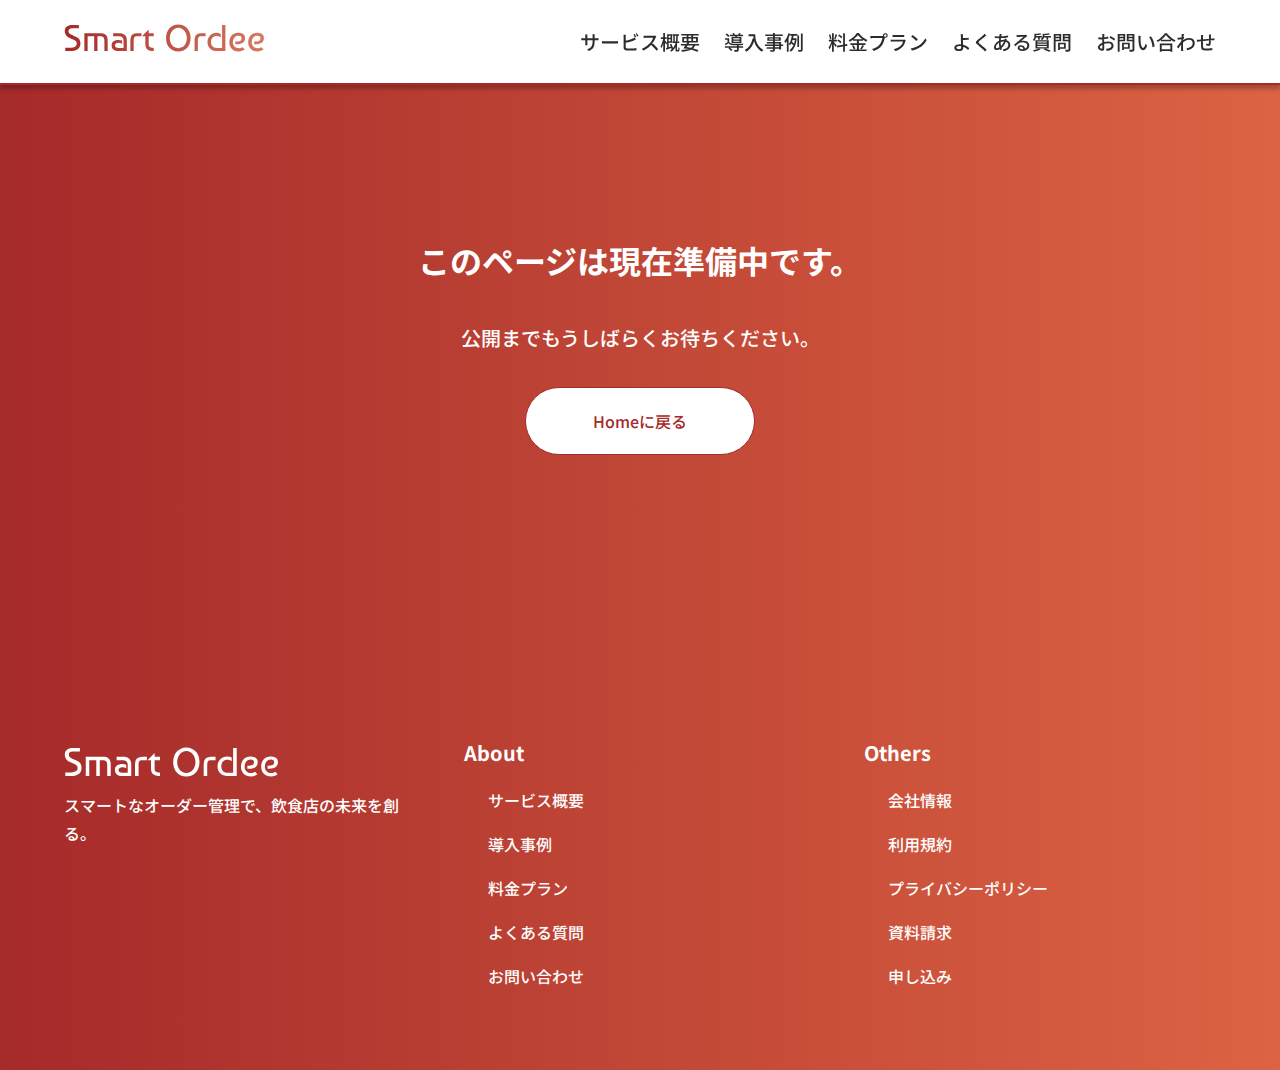
==== html/commingsoon.html @ 27875007 "all done" ====
<!DOCTYPE html>
<html lang="ja">

<head>
    <meta charset="utf-8">
    <meta name="viewport" content="width=device-width, initial-scale=1.0, minimum-scale=1.0">
    <title>準備中:Smart Ordee</title>
    <meta name="description" content="">
    <meta name="keywords" content="">
    <!--style css-->
    <link rel="stylesheet" href="../sass/style.css" media="all">
    <!--font-awesome-->
    <link href="https://use.fontawesome.com/releases/v5.0.6/css/all.css" rel="stylesheet">
    <!--jquery-->
    <script src="https://cdn.jsdelivr.net/npm/jquery@3/dist/jquery.min.js"></script>
    <!-- wow -->
    <link href="https://cdnjs.cloudflare.com/ajax/libs/animate.css/3.5.2/animate.min.css" rel="stylesheet"
        type="text/css" media="all">
    <!-- google font -->
    <link href="https://fonts.googleapis.com/css2?family=Rajdhani:wght@300;400;500;600;700&display=swap" rel="stylesheet">
    <link href="https://fonts.googleapis.com/css2?family=Noto+Sans+JP:wght@300;400;500;700;900&display=swap" rel="stylesheet">


</head>

<body>
    <!-- header -->
    <header class="header">
        <div class="inner--large header__inner">
            <h1 class="header__logo"><a href="../index.html"><img src="../images/logo-grad.svg" alt="Smart Ordee"></a></h1>
            <nav class="header__nav">
                <button class="menu-toggle" aria-label="Toggle navigation">
                    <span class="menu-icon"></span>
                    <span class="menu-icon"></span>
                    <span class="menu-icon"></span>
                    <span class="menu-label">Menu</span>
                </button>
                <ul class="header__nav-links">
                    <li><a href="./service.html">サービス概要</a></li>
                    <li><a href="../index.html#example">導入事例</a></li>
                    <li><a href="./plan.html">料金プラン</a></li>
                    <li><a href="../index.html#question">よくある質問</a></li>
                    <li><a href="./commingsoon.html">お問い合わせ</a></li>
                </ul>
            </nav>
        </div>
    </header>
    <!-- header end -->
    <!-- commingsoon -->
     <section class="commingsoon fadein">
      <div class="inner--large">
        <h2 class="comm__ttl">このページは現在準備中です。</h2>
        <p class="comm__caption">公開までもうしばらくお待ちください。</p>
        <a href="../index.html" class="secondary-btn">Homeに戻る</a>
      </div>
     </section>
    <!-- commingsoon end -->
    <!-- footer -->
      <footer class="footer fadein">
      <div class="inner--large">
          <div class="footer__cont">
              <div class="footer__menu">
                  <h1 class="footer__logo"><a href="../index.html"><img src="../images/logo-white.svg" alt="Smart Ordee"></a></h1>
                  <p class="footer__caption">スマートなオーダー管理で、飲食店の未来を創る。</p>
              </div>
              <div class="footer__menu">
                  <h2 class="footer__menu-ttl">About</h2>
                  <nav class="footer__nav-list">
                      <ul>
                          <li><a href="./service.html">サービス概要</a></li>
                          <li><a href="../index.html#example">導入事例</a></li>
                          <li><a href="./plan.html">料金プラン</a></li>
                          <li><a href="../index.html#question">よくある質問</a></li>
                          <li><a href="./commingsoon.html">お問い合わせ</a></li>
                      </ul>
                  </nav>
              </div>
              <div class="footer__menu">
                  <h2 class="footer__menu-ttl">Others</h2>
                  <nav class="footer__nav-list">
                      <ul>
                          <li><a href="./company.html">会社情報</a></li>
                          <li><a href="./commingsoon.html">利用規約</a></li>
                          <li><a href="./commingsoon.html">プライバシーポリシー</a></li>
                          <li><a href="./commingsoon.html">資料請求</a></li>
                          <li><a href="./commingsoon.html">申し込み</a></li>
                      </ul>
                  </nav>
              </div>
          </div>
      </div>
      </footer>
    <!-- footer end -->

    <!-- script js-->
    <script src="./js/lower.js"></script>
    <!-- wow -->
    <script src="https://cdnjs.cloudflare.com/ajax/libs/wow/1.1.2/wow.min.js"></script>

</body>

</html>
---- sass/style.css ----
@charset "UTF-8";
/*
    リセットCSS等の基本設定
*/
*,
*::before,
*::after {
  box-sizing: border-box;
}

html,
body {
  margin: 0;
  padding: 0;
  scroll-behavior: smooth;
}

body {
  font-family: "Noto Sans JP", "游ゴシック体", "Yu Gothic", YuGothic, "ヒラギノ角ゴ Pro", "Hiragino Kaku Gothic Pro", "メイリオ", Meiryo, "MS Pゴシック", "MS PGothic", sans-serif;
  font-size: 16px;
  font-weight: 500;
  color: #2c2c2c;
  line-height: 1.75;
  -webkit-font-smoothing: antialiased;
  -moz-osx-font-smoothing: grayscale;
  background: #fff;
  overflow-x: hidden;
}

h1, h2, h3, h4, h5, h6,
a, p, span,
blockquote, code,
ol, ul, li, dl, dt, dd,
div, section, article, main, aside,
nav, header, footer,
img, figure, figcaption,
address, time, audio, video,
iframe, fieldset,
form, label, table, caption,
tbody, tfoot, thead,
tr, th, td {
  margin: 0;
  padding: 0;
  border: 0;
}

article, aside, footer, header, nav, section, main {
  display: block;
}

a:link, a:visited, a:hover, a:active {
  text-decoration: none;
}

li {
  list-style-type: none;
}

a {
  cursor: pointer;
}

table {
  border-collapse: collapse;
  border-spacing: 0;
  width: 100%;
  table-layout: fixed;
  border: 1px solid #363636;
}

th, td {
  padding: 4px 6px;
  text-align: left;
  vertical-align: top;
  border: 1px solid #363636;
}

input, textarea {
  padding: 8px;
  border: 1px solid #363636;
  border-radius: 0;
  background-image: none;
  font-family: inherit;
  font-size: inherit;
  -webkit-appearance: none;
}
input:focus, textarea:focus {
  outline: none;
  border: 1px solid #363636;
  box-shadow: none;
}

textarea {
  resize: none;
}

input[type=submit] {
  cursor: pointer;
  border: none;
}
input[type=submit]:hover, input[type=submit]:focus {
  outline: none;
  border: none;
}
input[type=submit] ::-moz-focus-inner {
  padding: 0;
  border: none;
}
input[type=radio] {
  display: none;
}
input[type=radio] + span {
  display: inline-block;
  position: relative;
  padding: 0 0 0 1.2em;
  margin: 0 0.2em 0;
  cursor: pointer;
}
input[type=radio] + span::before {
  position: absolute;
  content: "";
  top: 50%;
  left: 0;
  transform: translateY(-50%);
  background: #fff;
  border: 1px solid #363636;
  border-radius: 50%;
  width: 1em;
  height: 1em;
  display: block;
}
input[type=radio] + span::after {
  opacity: 0;
  transition: opacity 0.3s ease 0s;
}
input[type=radio] + span:focus, input[type=radio] + span:checked {
  outline: none;
  border: 1px solid #fff;
  box-shadow: none;
  background: #363636;
}
input[type=radio]:checked + span::after {
  position: absolute;
  content: "";
  top: 50%;
  left: 0.2em;
  transform: translateY(-50%);
  background: #363636;
  border-radius: 50%;
  width: 0.6em;
  height: 0.6em;
  display: block;
  opacity: 1;
}
input[type=checkbox] {
  display: none;
}
input[type=checkbox] + span {
  display: inline-block;
  position: relative;
  padding: 0 0 0 1.2em;
  margin: 0 0.2em 0;
  cursor: pointer;
  transition: all 0.3s ease 0s;
}
input[type=checkbox] + span::before {
  position: absolute;
  content: "";
  top: 50%;
  left: 0;
  transform: translateY(-50%);
  background: #fff;
  border: 1px solid #363636;
  border-radius: 2px;
  width: 1em;
  height: 1em;
  display: block;
}
input[type=checkbox] + span::after {
  opacity: 0;
  transition: opacity 0.3s ease 0s;
}
input[type=checkbox]:checked + span::after {
  position: absolute;
  content: "";
  top: 50%;
  left: 0;
  transform: translateY(-50%) rotate(-45deg);
  width: 1em;
  height: 0.6em;
  margin-top: -0.2em;
  display: block;
  border-left: 3px solid #363636;
  border-bottom: 3px solid #363636;
  opacity: 1;
}

select {
  width: 100%;
  padding: 8px 24px 8px 8px;
  border-radius: 0;
  background-image: none;
  border: 1px solid #363636;
  font-family: inherit;
  font-size: 1em;
  cursor: pointer;
  -moz-appearance: none;
  -webkit-appearance: none;
}
select::-ms-expand {
  display: none;
}
select:focus {
  outline: none;
  border: 1px solid #363636;
  box-shadow: none;
}

.hidden {
  display: none;
}

.wrapper {
  overflow: hidden;
}

.inner--large {
  max-width: 1240px;
  width: 100%;
  margin: 0 auto;
}

.section-ttl--01 {
  font-size: 72px;
  color: #2c2c2c;
  margin-bottom: 32px;
  font-family: "Rajdhani", sans-serif;
  line-height: 1;
}
@media (max-width: 768px) {
  .section-ttl--01 {
    font-size: 48px;
    margin-bottom: 24px;
  }
}
.section-ttl--01 span {
  display: block;
  font-size: 20px;
}

.section-ttl--02 {
  font-size: 32px;
  padding-left: 16px;
  margin-bottom: 48px;
  border-left: 8px solid transparent;
  -o-border-image: linear-gradient(180deg, #A52A2A 0%, #DC6343 100%);
     border-image: linear-gradient(180deg, #A52A2A 0%, #DC6343 100%);
  border-image-slice: 1;
}
@media (max-width: 768px) {
  .section-ttl--02 {
    font-size: 24px;
    margin-bottom: 24px;
  }
}

.section-caption {
  width: 100%;
}

.primary-btn {
  max-width: 230px;
  width: 100%;
  text-align: center;
  font-size: 16px;
  padding: 20px 8px;
  background: linear-gradient(90deg, #A52A2A 0%, #DC6343 100%);
  color: #fff;
  border-radius: 100px;
  font-weight: 500;
  display: block;
  transition: all 0.3s ease-in-out;
}
.primary-btn:hover {
  box-shadow: 0 4px 10px rgba(0, 0, 0, 0.3);
  transform: translateY(-2px);
  background: linear-gradient(90deg, #8b2c2c 0%, #b85c4d 100%);
}
@media (max-width: 768px) {
  .primary-btn {
    max-width: 100%;
    padding: 16px 8px;
  }
}

.secondary-btn {
  display: block;
  max-width: 230px;
  width: 100%;
  text-align: center;
  font-size: 16px;
  padding: 19px 8px;
  background: #fff;
  color: #a52a2a;
  border: 1px solid #a52a2a;
  border-radius: 100px;
  font-weight: 500;
  transition: all 0.3s ease-in-out;
}
.secondary-btn:hover {
  box-shadow: 0 4px 10px rgba(0, 0, 0, 0.3);
  transform: translateY(-2px);
  background: #f0f0f0;
}
@media (max-width: 768px) {
  .secondary-btn {
    max-width: 100%;
    padding: 15px 8px;
  }
}

.card-cont {
  display: flex;
  gap: 48px;
}
@media (max-width: 992px) {
  .card-cont {
    gap: 24px;
    flex-wrap: wrap;
  }
}

.card {
  padding: 24px;
  border-radius: 10px;
  box-shadow: 0px 4px 4px 0px rgba(0, 0, 0, 0.25);
  width: 33.3%;
  background-color: #fff;
}
@media (max-width: 992px) {
  .card {
    width: 48%;
  }
}
@media (max-width: 768px) {
  .card {
    width: 100%;
  }
}

.cta-section {
  padding: 48px 5% 64px;
  background: linear-gradient(291deg, #FFE4DD 0%, #FFF 100%);
}

.cta__ttl {
  font-size: 32px;
  text-align: center;
  margin-bottom: 32px;
}
@media (max-width: 768px) {
  .cta__ttl {
    font-size: 24px;
    margin-bottom: 24px;
  }
}

.cta__caption {
  text-align: center;
  max-width: 800px;
  width: 100%;
  margin: 0 auto 32px;
}
@media (max-width: 768px) {
  .cta__caption {
    margin-bottom: 24px;
  }
}

.cta__btn-cont {
  display: flex;
  justify-content: center;
  gap: 48px;
}
@media (max-width: 768px) {
  .cta__btn-cont {
    gap: 24px;
    flex-wrap: wrap;
  }
}

.mainvisual {
  background: linear-gradient(291deg, #FFE4DD 0%, #FFF 100%);
  color: #2c2c2c;
  padding: 0 5%;
}

.mv__inner {
  padding: 168px 0 64px;
  background-image: url(../images/mv.png);
  background-size: 45% auto;
  background-position: 95% 65%;
  background-repeat: no-repeat;
}
@media (max-width: 992px) {
  .mv__inner {
    background-size: 50% auto;
  }
}
@media (max-width: 768px) {
  .mv__inner {
    background-size: 100% auto;
    background-position: 5% 17%;
  }
}

.mv__cont {
  width: 50%;
}
@media (max-width: 992px) {
  .mv__cont {
    width: 60%;
  }
}
@media (max-width: 768px) {
  .mv__cont {
    width: 100%;
    padding-top: 75%;
  }
}

.mv__ttl {
  font-size: 48px;
  font-weight: 500;
  line-height: normal;
  margin-bottom: 48px;
}
@media (max-width: 992px) {
  .mv__ttl {
    font-size: 32px;
    width: 80%;
    margin-bottom: 32px;
  }
}
@media (max-width: 768px) {
  .mv__ttl {
    width: 100%;
    font-size: 24px;
  }
}

.mv__caption {
  font-size: 20px;
  margin-bottom: 48px;
  width: 80%;
}
@media (max-width: 992px) {
  .mv__caption {
    font-size: 16px;
    margin-bottom: 32px;
  }
}
@media (max-width: 768px) {
  .mv__caption {
    width: 100%;
  }
}

.mv__btn-cont {
  display: flex;
  gap: 32px;
}
@media (max-width: 992px) {
  .mv__btn-cont {
    gap: 24px;
  }
}
@media (max-width: 768px) {
  .mv__btn-cont {
    flex-wrap: wrap;
    width: 100%;
  }
}

.service {
  padding: 48px 5% 64px;
  background: linear-gradient(98deg, #FFF 0%, #F0F0F0 100%);
}

.serv__cont {
  display: flex;
  gap: 32px;
}
@media (max-width: 992px) {
  .serv__cont {
    flex-wrap: wrap;
    gap: 24px;
  }
}

.serv__text {
  width: 50%;
}
@media (max-width: 992px) {
  .serv__text {
    width: 100%;
  }
}
@media (max-width: 992px) {
  .serv__text .secondary-btn {
    display: none;
  }
}

.serv__caption {
  margin-bottom: 32px;
  font-size: 16px;
}
@media (max-width: 992px) {
  .serv__caption {
    margin-bottom: 0;
  }
}

.serv__list {
  width: 50%;
}
@media (max-width: 992px) {
  .serv__list {
    width: 100%;
  }
}
.serv__list li {
  margin-bottom: 24px;
}
.serv__list li:last-child {
  margin-bottom: 0;
}
@media (max-width: 992px) {
  .serv__list li:last-child {
    margin-bottom: 24px;
  }
}
.serv__list li .fas {
  font-size: 32px;
  margin-right: 16px;
  color: #a52a2a;
  vertical-align: bottom;
}
@media (max-width: 768px) {
  .serv__list li .fas {
    font-size: 24px;
  }
}

.pc-none {
  display: none;
}
@media (max-width: 992px) {
  .pc-none {
    display: block;
  }
}

.feature {
  padding: 48px 5% 64px;
  background: linear-gradient(291deg, #FFE4DD 0%, #FFF 100%);
}

.fea__cont {
  display: flex;
  gap: 32px;
}
@media (max-width: 992px) {
  .fea__cont {
    flex-wrap: wrap;
    gap: 24px;
  }
}

.fea__text {
  width: 50%;
}
@media (max-width: 992px) {
  .fea__text {
    width: 100%;
  }
}
@media (max-width: 992px) {
  .fea__text .secondary-btn {
    display: none;
  }
}

.fea__caption {
  margin-bottom: 32px;
  font-size: 16px;
}
@media (max-width: 992px) {
  .fea__caption {
    margin-bottom: 0;
  }
}

.fea__list {
  width: 50%;
}
@media (max-width: 992px) {
  .fea__list {
    width: 100%;
    margin-bottom: 24px;
  }
}
.fea__list li {
  margin-bottom: 24px;
}
.fea__list li:last-child {
  margin-bottom: 0;
}
.fea__list li .fas {
  font-size: 32px;
  margin-right: 16px;
  color: #a52a2a;
  vertical-align: bottom;
}
@media (max-width: 768px) {
  .fea__list li .fas {
    font-size: 24px;
  }
}

.example {
  padding: 48px 5% 64px;
  background: linear-gradient(98deg, #FFF 0%, #F0F0F0 100%);
  color: #2c2c2c;
}

.exam__card {
  margin-bottom: 32px;
  border: 1px solid #f0f0f0;
  box-shadow: 0px 4px 4px 0px rgba(0, 0, 0, 0.25);
  border-radius: 5px;
  padding: 24px;
  display: flex;
  gap: 32px;
}
.exam__card:last-child {
  margin-bottom: 0;
}
@media (max-width: 992px) {
  .exam__card {
    margin-bottom: 24px;
    flex-wrap: wrap;
    justify-content: center;
    gap: 24px;
  }
}

.exam__img {
  width: 40%;
}
@media (max-width: 992px) {
  .exam__img {
    width: 70%;
  }
}
@media (max-width: 768px) {
  .exam__img {
    width: 100%;
  }
}
.exam__img img {
  width: 100%;
  height: auto;
}

.exam__text {
  width: 60%;
  display: flex;
  flex-direction: column;
  justify-content: center;
}
@media (max-width: 992px) {
  .exam__text {
    width: 100%;
  }
}

.exam__card-ttl {
  font-size: 20px;
  margin-bottom: 24px;
}
.exam__card-ttl span {
  margin-left: 16px;
  font-size: 16px;
}
@media (max-width: 768px) {
  .exam__card-ttl {
    font-size: 16px;
  }
}

.exam__card-caption {
  font-size: 20px;
  color: #a52a2a;
  font-weight: 600;
  margin-bottom: 24px;
}
@media (max-width: 768px) {
  .exam__card-caption {
    font-size: 16px;
  }
}

.exam__issue-ttl {
  margin-bottom: 8px;
}

.exam__issue-list {
  margin-bottom: 24px;
}
.exam__issue-list li {
  margin-bottom: 8px;
}
.exam__issue-list img {
  width: 32px;
  height: 32px;
  vertical-align: bottom;
  margin-right: 8px;
}
@media (max-width: 768px) {
  .exam__issue-list img {
    width: 24px;
    height: 24px;
  }
}

.exam__result-ttl {
  margin-bottom: 8px;
}

.exam__result-list li {
  margin-bottom: 8px;
}
.exam__result-list li img {
  width: 32px;
  height: 32px;
  margin-right: 8px;
  vertical-align: bottom;
}
@media (max-width: 768px) {
  .exam__result-list li img {
    width: 24px;
    height: 24px;
  }
}

.exam__btn-cont {
  display: flex;
  gap: 32px;
  justify-content: center;
}
@media (max-width: 768px) {
  .exam__btn-cont {
    flex-wrap: wrap;
    gap: 24px;
  }
}

.plan {
  padding: 48px 5% 64px;
  background: linear-gradient(291deg, #FFE4DD 0%, #FFF 100%);
  position: relative;
}

.plan__caption {
  max-width: 50%;
  margin-bottom: 32px;
}
@media (max-width: 992px) {
  .plan__caption {
    max-width: 100%;
    margin-bottom: 24px;
  }
}
.plan__caption span {
  font-size: 20px;
  color: #a52a2a;
  display: block;
}

.plan__card-cont {
  margin-bottom: 48px;
}
@media (max-width: 992px) {
  .plan__card-cont {
    margin-bottom: 24px;
  }
}

.plan__annotation {
  color: #fff;
  background-color: #a52a2a;
  border-radius: 100%;
  width: 300px;
  text-align: center;
  padding: 48px;
  position: absolute;
  right: 104px;
  top: 48px;
}
@media (max-width: 992px) {
  .plan__annotation {
    top: 32px;
    right: 5%;
  }
}
@media (max-width: 768px) {
  .plan__annotation {
    display: none;
  }
}

.plan__card-ttl {
  font-size: 20px;
  margin-bottom: 8px;
  text-align: center;
}

.plan__card-price {
  font-weight: bold;
  font-size: 20px;
  color: #a52a2a;
  margin-bottom: 8px;
  text-align: center;
}

.plan__card-for {
  text-align: center;
  margin-bottom: 8px;
}

.plan__function-ttl {
  margin-bottom: 8px;
}

.plan__function-list li {
  margin-bottom: 8px;
}
.plan__function-list li .fas {
  font-size: 32px;
  margin-right: 8px;
  color: #a52a2a;
  vertical-align: bottom;
}

.plan__btn {
  margin: 0 auto;
}

.question {
  padding: 48px 5% 64px;
  background: linear-gradient(98deg, #FFF 0%, #F0F0F0 100%);
}

.ques__card {
  padding: 24px;
  border-radius: 10px;
  box-shadow: 0px 4px 4px 0px rgba(0, 0, 0, 0.25);
  background-color: #fff;
  margin-bottom: 32px;
  border: 1px solid #f0f0f0;
  position: relative;
}

.ques__card-upper {
  display: flex;
  gap: 16px;
  margin-bottom: 16px;
}
@media (max-width: 768px) {
  .ques__card-upper {
    margin-bottom: 0;
  }
}

.ques__card-ttl {
  font-size: 16px;
}

.ques__card-number {
  font-size: 20px;
  color: #a52a2a;
  font-weight: bold;
}

@media (max-width: 768px) {
  .ques__card-ttl {
    width: 70%;
  }
}

.ques__card-btn {
  top: 16px;
  right: 16px;
  width: 44px;
  height: 44px;
  background-color: #a52a2a;
  border-radius: 50%;
  display: flex;
  justify-content: center;
  align-items: center;
  position: absolute;
  cursor: pointer;
  transition: all 0.3s ease-in-out;
  display: none;
}
@media (max-width: 768px) {
  .ques__card-btn {
    display: block;
  }
}

.ques__card-btn::before,
.ques__card-btn::after {
  content: "";
  position: absolute;
  background-color: #fff;
  transition: all 0.3s ease-in-out;
}

.ques__card-btn::before {
  width: 60%;
  height: 3px;
  top: 21px;
  left: 9px;
}

.ques__card-btn::after {
  width: 3px;
  height: 60%;
  top: 9px;
  left: 21px;
}

.turn.ques__card-btn::before,
.turn.ques__card-btn::after {
  transform: translateY(0) rotate(135deg);
}

.ques__card-lower {
  display: flex;
  gap: 16px;
  transition: all 0.3s ease-in-out;
}
@media (max-width: 768px) {
  .ques__card-lower {
    display: none;
    opacity: 0;
    margin-top: 8px;
  }
}

.ques__card-lower.show {
  display: flex;
  opacity: 1;
}

.ques__card-check {
  width: 32px;
  height: 32px;
}

.ques__btn-cont {
  display: flex;
  justify-content: center;
  gap: 32px;
}
@media (max-width: 768px) {
  .ques__btn-cont {
    gap: 24px;
    flex-wrap: wrap;
  }
}

.fadein {
  opacity: 0;
  transform: translateY(50px);
  transition: all 0.5s ease-in-out;
}

.fadein.show {
  opacity: 1;
  transform: translateY(0);
}

.scroll-fadein {
  opacity: 0;
  transform: translateY(50px);
  transition: all 0.5s ease-in-out;
}

.scroll-fadein.show {
  opacity: 1;
  transform: translateY(0);
}

/*
    header
*/
.header {
  padding: 24px 5%;
  background: #fff;
  color: #2c2c2c;
  position: fixed;
  top: 0;
  left: 0;
  width: 100%;
  z-index: 100;
  border-bottom: 2px solid #a52a2a;
  box-shadow: 0px 4px 4px 0px rgba(0, 0, 0, 0.25);
}
@media (max-width: 992px) {
  .header {
    padding: 16px 5% 8px;
  }
}

.header__inner {
  display: flex;
  justify-content: space-between;
}

.header__logo a {
  display: block;
  width: 200px;
  height: 28px;
  transition: all 0.3s ease-in-out;
}
@media (max-width: 992px) {
  .header__logo a {
    width: 170px;
    padding-top: 8px;
  }
}
.header__logo a:hover {
  opacity: 0.7;
}
.header__logo a img {
  width: 100%;
  height: auto;
  display: block;
}

.menu-toggle {
  display: none;
}
@media (max-width: 992px) {
  .menu-toggle {
    background: none;
    border: none;
    cursor: pointer;
    display: flex;
    flex-direction: column;
    justify-content: space-around;
    height: 56px;
    width: 48px;
    padding: 0;
    position: relative;
    z-index: 100;
  }
}

.menu-icon {
  background-color: #a52a2a;
  height: 3px;
  width: 100%;
  border-radius: 5px;
  transition: all 0.4s ease-in-out 0s;
}

.menu-label {
  font-size: 14px;
  color: #a52a2a;
  padding: 0 7px;
  transition: all 0.3s ease-in-out 0s;
}

.header__nav-links {
  display: flex;
  flex-wrap: wrap;
  width: 100%;
  gap: 24px;
  transition: all 0.3s ease;
}
@media (max-width: 992px) {
  .header__nav-links {
    display: none;
  }
}
.header__nav-links li {
  list-style: none;
}
@media (max-width: 992px) {
  .header__nav-links li {
    width: 100%;
  }
}
.header__nav-links li a {
  color: #2c2c2c;
  font-size: 20px;
  font-weight: 500;
  padding-bottom: 8px;
  transition: all 0.3s ease-in-out;
  cursor: pointer;
}
.header__nav-links li a:hover {
  color: #a52a2a;
}
@media (max-width: 992px) {
  .header__nav-links li a {
    font-size: 16px;
    transform: rotate(0.05deg);
  }
}

.active .menu-toggle {
  top: 8px;
}
@media (max-width: 992px) {
  .active .menu-toggle .menu-icon:nth-child(1) {
    transform: translateY(0) rotate(225deg);
    position: absolute;
    top: 10px;
    background-color: #fff;
  }
  .active .menu-toggle .menu-icon:nth-child(2) {
    transform: translateY(0) rotate(-225deg);
    background-color: #fff;
  }
  .active .menu-toggle .menu-icon:nth-child(3) {
    display: none;
  }
}
.active .menu-toggle .menu-label {
  color: #fff;
}
@media (max-width: 992px) {
  .active .header__nav-links {
    display: block;
    position: absolute;
    height: 100vh;
    background: linear-gradient(90deg, #A52A2A 0%, #DC6343 100%);
    top: 0;
    width: 100%;
    left: 0;
    padding: 30px;
    text-align: center;
    transition: all 0.3s ease-in-out;
  }
}
@media (max-width: 992px) {
  .active li a {
    display: block;
    padding: 24px;
    border-bottom: 1px solid #fff;
    color: #fff;
  }
}

/*
    header end
*/
/*
    footer
*/
.footer {
  padding: 48px 5% 64px;
  background: linear-gradient(90deg, #A52A2A 0%, #DC6343 100%);
  color: #fff;
}

.footer__cont {
  display: flex;
  justify-content: space-between;
  gap: 48px;
}
@media (max-width: 768px) {
  .footer__cont {
    flex-wrap: wrap;
  }
}

.footer__menu {
  width: 33.3%;
}
@media (max-width: 768px) {
  .footer__menu {
    width: 100%;
  }
}

.footer__menu-ttl {
  margin-bottom: 16px;
  font-size: 20px;
}

.footer__nav-list {
  margin-left: 24px;
}
.footer__nav-list li {
  margin-bottom: 16px;
}
.footer__nav-list li a {
  color: #fff;
  transition: all 0.3s ease-in-out;
}
.footer__nav-list li a:hover {
  color: #d77a61;
}

/*
    footer end
*/
.servicing {
  background: linear-gradient(291deg, #FFE4DD 0%, #FFF 100%);
  padding: 85px 5% 0;
}
@media (max-width: 992px) {
  .servicing {
    padding-top: 109px;
    padding-bottom: 24px;
  }
}
@media (max-width: 768px) {
  .servicing {
    padding-top: 80px;
  }
}

.servicing__cont {
  display: flex;
  justify-content: space-between;
  gap: 32px;
}
@media (max-width: 768px) {
  .servicing__cont {
    flex-wrap: wrap;
    gap: 0;
  }
}

.servicing__text {
  width: 50%;
  display: flex;
  flex-direction: column;
  justify-content: center;
}
@media (max-width: 768px) {
  .servicing__text {
    width: 100%;
    order: 2;
  }
}

.servicing__img {
  width: 40%;
  height: auto;
  position: relative;
  top: 0px;
}
@media (max-width: 768px) {
  .servicing__img {
    width: 100%;
    order: 1;
    top: 0;
  }
}

.function {
  padding: 48px 5% 16px;
  background: linear-gradient(98deg, #FFF 0%, #F0F0F0 100%);
}

.func__card-cont {
  flex-wrap: wrap;
  gap: 2%;
}
@media (max-width: 768px) {
  .func__card-cont {
    gap: 0;
  }
}

.func__card {
  width: 32%;
  position: relative;
  padding-top: 40px;
  margin-bottom: 48px;
}
@media (max-width: 992px) {
  .func__card {
    width: 49%;
  }
}
@media (max-width: 768px) {
  .func__card {
    width: 100%;
  }
}

.func__card-number {
  font-size: 32px;
  background-color: #a52a2a;
  padding: 4px 23px;
  color: #fff;
  border-radius: 100%;
  position: absolute;
  top: -32px;
  left: 50%;
  transform: translateX(-50%);
}

.func__card-ttl {
  font-size: 20px;
  text-align: center;
  margin-bottom: 16px;
}

.func__card-list li {
  font-size: 16px;
  margin-bottom: 16px;
}
.func__card-list li span {
  font-size: 20px;
  color: #a52a2a;
  font-weight: 600;
}
.func__card-list li .fas {
  margin-right: 8px;
  font-size: 24px;
  color: #a52a2a;
}

.merit {
  padding: 48px 5% 16px;
  background: linear-gradient(291deg, #FFE4DD 0%, #FFF 100%);
}

.merit__card-cont {
  gap: 2%;
  flex-wrap: wrap;
}
@media (max-width: 768px) {
  .merit__card-cont {
    gap: 0;
  }
}

.merit__card {
  width: 49%;
  margin-bottom: 48px;
  padding-top: 40px;
  position: relative;
}
@media (max-width: 768px) {
  .merit__card {
    width: 100%;
  }
}

.merit__card-number {
  font-size: 32px;
  background-color: #a52a2a;
  padding: 4px 23px;
  color: #fff;
  border-radius: 100%;
  position: absolute;
  top: -32px;
  left: 50%;
  transform: translateX(-50%);
}

.merit__card-ttl {
  font-size: 20px;
  text-align: center;
  margin-bottom: 16px;
}

.merit__card-list li {
  font-size: 16px;
  margin-bottom: 16px;
}
.merit__card-list li span {
  font-size: 20px;
  color: #a52a2a;
  font-weight: 600;
}
.merit__card-list li .fas {
  margin-right: 8px;
  font-size: 24px;
  color: #a52a2a;
}

.bg-glay {
  background: linear-gradient(98deg, #FFF 0%, #F0F0F0 100%);
}

.planning {
  background: linear-gradient(291deg, #FFE4DD 0%, #FFF 100%);
  padding: 85px 5% 0;
}
@media (max-width: 992px) {
  .planning {
    padding-top: 109px;
    padding-bottom: 24px;
  }
}
@media (max-width: 768px) {
  .planning {
    padding-top: 80px;
  }
}

.planning__cont {
  display: flex;
  justify-content: space-between;
  gap: 32px;
}
@media (max-width: 768px) {
  .planning__cont {
    flex-wrap: wrap;
    gap: 0;
  }
}

.planning__text {
  width: 50%;
  display: flex;
  flex-direction: column;
  justify-content: center;
}
@media (max-width: 768px) {
  .planning__text {
    width: 100%;
    order: 2;
  }
}

.planning__img {
  width: 40%;
  height: auto;
  position: relative;
  top: 0px;
}
@media (max-width: 768px) {
  .planning__img {
    width: 100%;
    order: 1;
    top: 0;
  }
}

.comparison {
  padding: 48px 5% 64px;
  background: linear-gradient(291deg, #FFE4DD 0%, #FFF 100%);
}

.comp__table {
  width: 100%;
}
.comp__table th, .comp__table td {
  text-align: center;
  padding: 16px;
  vertical-align: middle;
  border: 1px solid #fff;
}
@media (max-width: 768px) {
  .comp__table th, .comp__table td {
    padding: 16px 8px;
    font-size: 14px;
  }
}
.comp__table th {
  padding: 24px;
}
@media (max-width: 768px) {
  .comp__table th {
    padding: 16px 8px;
  }
}
.comp__table td img {
  width: 32px;
  height: 32px;
}
.comp__table thead th:nth-child(3) {
  border: 2px solid #d77a61;
}
.comp__table tbody td:nth-child(3) {
  border-left: 2px solid #d77a61;
  border-right: 2px solid #d77a61;
}
.comp__table tbody .bb-orange {
  border-bottom: 2px solid #d77a61;
}

.comp__head-light {
  background-color: #ffe4dd;
}

.comp__head-standard {
  background-color: #d77a61;
  color: #fff;
}

.comp__head-pro {
  background-color: #a52a2a;
  color: #fff;
}

.comp__table-row--orange {
  background-color: #ffe4dd;
}

.comp__table-row--white {
  background-color: #fff;
}

.selection {
  padding: 48px 5% 64px;
  background-color: #fff;
}

.selec__ttl {
  font-size: 32px;
  margin-bottom: 32px;
  text-align: center;
}
@media (max-width: 768px) {
  .selec__ttl {
    font-size: 24px;
  }
}

.selec__list {
  max-width: 480px;
  width: 100%;
  margin: 0 auto;
}
.selec__list li {
  font-size: 20px;
  margin-bottom: 16px;
}
@media (max-width: 768px) {
  .selec__list li {
    font-size: 16px;
  }
}
.selec__list li:last-child {
  margin-bottom: 0;
}
.selec__list li img {
  width: 40px;
  height: 40px;
  margin-right: 16px;
  vertical-align: bottom;
}
@media (max-width: 768px) {
  .selec__list li img {
    width: 24px;
    height: 24px;
  }
}

.company {
  padding: 133px 5% 64px;
  background: linear-gradient(291deg, #FFE4DD 0%, #FFF 100%);
}

.company__cont {
  display: flex;
  justify-content: space-between;
  gap: 32px;
}
@media (max-width: 768px) {
  .company__cont {
    gap: 24px;
    flex-wrap: wrap;
  }
}

.company__text {
  width: 50%;
  display: flex;
  flex-direction: column;
  justify-content: center;
}
@media (max-width: 768px) {
  .company__text {
    width: 100%;
    order: 2;
  }
}

.company__img {
  width: 40%;
}
@media (max-width: 768px) {
  .company__img {
    width: 100%;
    order: 1;
  }
}

.information {
  padding: 48px 5% 64px;
  background: linear-gradient(98deg, #FFF 0%, #F0F0F0 100%);
}

.info__cont {
  display: flex;
  justify-content: space-between;
  gap: 32px;
}
@media (max-width: 768px) {
  .info__cont {
    flex-wrap: wrap;
    gap: 24px;
  }
}

.info__list {
  width: 50%;
}
@media (max-width: 768px) {
  .info__list {
    width: 100%;
  }
}
.info__list li {
  font-size: 20px;
  margin-bottom: 16px;
}
@media (max-width: 768px) {
  .info__list li {
    font-size: 16px;
  }
}

.info__map {
  width: 50%;
}
@media (max-width: 768px) {
  .info__map {
    width: 100%;
  }
}
.info__map iframe {
  width: 100%;
}

.commingsoon {
  background: linear-gradient(90deg, #A52A2A 0%, #DC6343 100%);
  color: #fff;
  padding: 232px 5%;
}
.commingsoon .secondary-btn {
  margin: 0 auto;
}

.comm__ttl {
  font-size: 32px;
  color: #fff;
  margin-bottom: 32px;
  text-align: center;
}
@media (max-width: 768px) {
  .comm__ttl {
    font-size: 24px;
  }
}

.comm__caption {
  font-size: 20px;
  color: #fff;
  margin-bottom: 32px;
  text-align: center;
}
@media (max-width: 768px) {
  .comm__caption {
    font-size: 16px;
  }
}/*# sourceMappingURL=style.css.map */
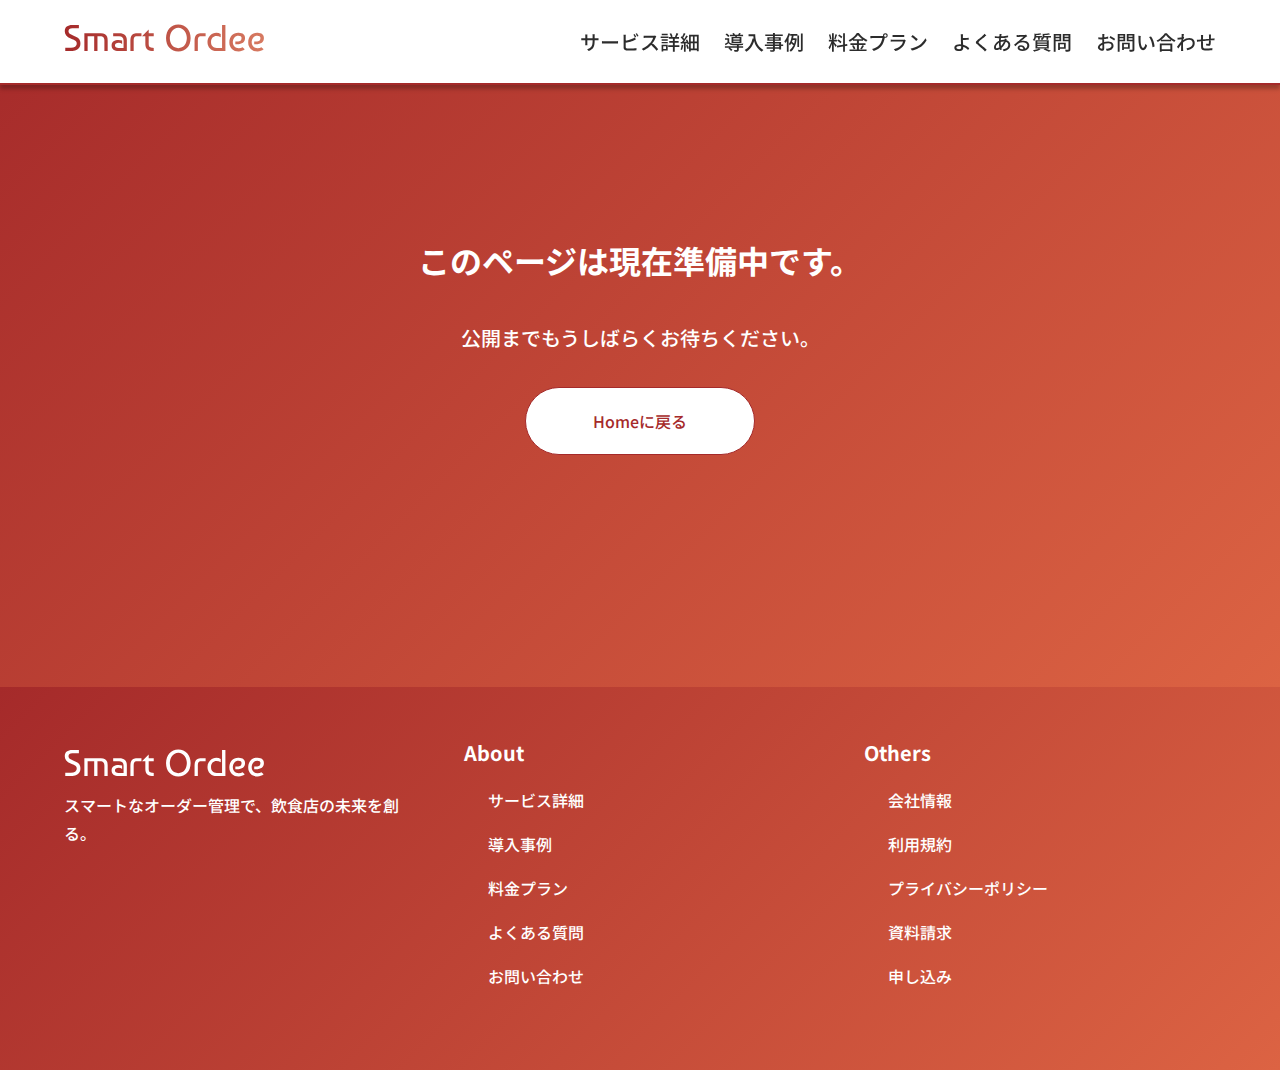
==== commit d174fa98: "数字の縮小" ====
--- a/html/commingsoon.html
+++ b/html/commingsoon.html
@@ -36,7 +36,7 @@
                     <span class="menu-label">Menu</span>
                 </button>
                 <ul class="header__nav-links">
-                    <li><a href="./service.html">サービス概要</a></li>
+                    <li><a href="./service.html">サービス詳細</a></li>
                     <li><a href="../index.html#example">導入事例</a></li>
                     <li><a href="./plan.html">料金プラン</a></li>
                     <li><a href="../index.html#question">よくある質問</a></li>
@@ -67,7 +67,7 @@
                   <h2 class="footer__menu-ttl">About</h2>
                   <nav class="footer__nav-list">
                       <ul>
-                          <li><a href="./service.html">サービス概要</a></li>
+                          <li><a href="./service.html">サービス詳細</a></li>
                           <li><a href="../index.html#example">導入事例</a></li>
                           <li><a href="./plan.html">料金プラン</a></li>
                           <li><a href="../index.html#question">よくある質問</a></li>
--- a/sass/style.css
+++ b/sass/style.css
@@ -274,7 +274,7 @@
   text-align: center;
   font-size: 16px;
   padding: 20px 8px;
-  background: linear-gradient(90deg, #A52A2A 0%, #DC6343 100%);
+  background: linear-gradient(135deg, #A52A2A 0%, #DC6343 100%);
   color: #fff;
   border-radius: 100px;
   font-weight: 500;
@@ -284,7 +284,7 @@
 .primary-btn:hover {
   box-shadow: 0 4px 10px rgba(0, 0, 0, 0.3);
   transform: translateY(-2px);
-  background: linear-gradient(90deg, #8b2c2c 0%, #b85c4d 100%);
+  background: linear-gradient(135deg, #8b2c2c 0%, #b85c4d 100%);
 }
 @media (max-width: 768px) {
   .primary-btn {
@@ -350,7 +350,7 @@
 
 .cta-section {
   padding: 48px 5% 64px;
-  background: linear-gradient(291deg, #FFE4DD 0%, #FFF 100%);
+  background: linear-gradient(135deg, #FFF 0%, #FFE4DD 100%);
 }
 
 .cta__ttl {
@@ -390,7 +390,7 @@
 }
 
 .mainvisual {
-  background: linear-gradient(291deg, #FFE4DD 0%, #FFF 100%);
+  background: linear-gradient(135deg, #FFF 0%, #FFE4DD 100%);
   color: #2c2c2c;
   padding: 0 5%;
 }
@@ -484,7 +484,7 @@
 
 .service {
   padding: 48px 5% 64px;
-  background: linear-gradient(98deg, #FFF 0%, #F0F0F0 100%);
+  background: linear-gradient(135deg, #FFF 0%, #F0F0F0 100%);
 }
 
 .serv__cont {
@@ -564,7 +564,7 @@
 
 .feature {
   padding: 48px 5% 64px;
-  background: linear-gradient(291deg, #FFE4DD 0%, #FFF 100%);
+  background: linear-gradient(135deg, #FFF 0%, #FFE4DD 100%);
 }
 
 .fea__cont {
@@ -631,7 +631,7 @@
 
 .example {
   padding: 48px 5% 64px;
-  background: linear-gradient(98deg, #FFF 0%, #F0F0F0 100%);
+  background: linear-gradient(135deg, #FFF 0%, #F0F0F0 100%);
   color: #2c2c2c;
 }
 
@@ -697,6 +697,7 @@
 @media (max-width: 768px) {
   .exam__card-ttl {
     font-size: 16px;
+    margin-bottom: 16px;
   }
 }
 
@@ -709,6 +710,7 @@
 @media (max-width: 768px) {
   .exam__card-caption {
     font-size: 16px;
+    margin-bottom: 16px;
   }
 }
 
@@ -718,6 +720,11 @@
 
 .exam__issue-list {
   margin-bottom: 24px;
+}
+@media (max-width: 768px) {
+  .exam__issue-list {
+    margin-bottom: 16px;
+  }
 }
 .exam__issue-list li {
   margin-bottom: 8px;
@@ -769,7 +776,7 @@
 
 .plan {
   padding: 48px 5% 64px;
-  background: linear-gradient(291deg, #FFE4DD 0%, #FFF 100%);
+  background: linear-gradient(135deg, #FFF 0%, #FFE4DD 100%);
   position: relative;
 }
 
@@ -787,6 +794,11 @@
   font-size: 20px;
   color: #a52a2a;
   display: block;
+}
+@media (max-width: 768px) {
+  .plan__caption span {
+    font-size: 16px;
+  }
 }
 
 .plan__card-cont {
@@ -853,6 +865,11 @@
   color: #a52a2a;
   vertical-align: bottom;
 }
+@media (max-width: 768px) {
+  .plan__function-list li .fas {
+    font-size: 24px;
+  }
+}
 
 .plan__btn {
   margin: 0 auto;
@@ -860,7 +877,7 @@
 
 .question {
   padding: 48px 5% 64px;
-  background: linear-gradient(98deg, #FFF 0%, #F0F0F0 100%);
+  background: linear-gradient(135deg, #FFF 0%, #F0F0F0 100%);
 }
 
 .ques__card {
@@ -872,6 +889,11 @@
   border: 1px solid #f0f0f0;
   position: relative;
 }
+@media (max-width: 768px) {
+  .ques__card {
+    padding: 24px 16px;
+  }
+}
 
 .ques__card-upper {
   display: flex;
@@ -881,6 +903,7 @@
 @media (max-width: 768px) {
   .ques__card-upper {
     margin-bottom: 0;
+    gap: 8px;
   }
 }
 
@@ -892,6 +915,11 @@
   font-size: 20px;
   color: #a52a2a;
   font-weight: bold;
+}
+@media (max-width: 768px) {
+  .ques__card-number {
+    font-size: 16px;
+  }
 }
 
 @media (max-width: 768px) {
@@ -958,6 +986,7 @@
     display: none;
     opacity: 0;
     margin-top: 8px;
+    gap: 8px;
   }
 }
 
@@ -969,6 +998,12 @@
 .ques__card-check {
   width: 32px;
   height: 32px;
+}
+@media (max-width: 768px) {
+  .ques__card-check {
+    width: 24px;
+    height: 24px;
+  }
 }
 
 .ques__btn-cont {
@@ -1150,7 +1185,7 @@
     display: block;
     position: absolute;
     height: 100vh;
-    background: linear-gradient(90deg, #A52A2A 0%, #DC6343 100%);
+    background: linear-gradient(135deg, #A52A2A 0%, #DC6343 100%);
     top: 0;
     width: 100%;
     left: 0;
@@ -1176,7 +1211,7 @@
 */
 .footer {
   padding: 48px 5% 64px;
-  background: linear-gradient(90deg, #A52A2A 0%, #DC6343 100%);
+  background: linear-gradient(135deg, #A52A2A 0%, #DC6343 100%);
   color: #fff;
 }
 
@@ -1198,6 +1233,11 @@
   .footer__menu {
     width: 100%;
   }
+}
+
+.footer__logo img {
+  width: 200px;
+  height: auto;
 }
 
 .footer__menu-ttl {
@@ -1223,7 +1263,7 @@
     footer end
 */
 .servicing {
-  background: linear-gradient(291deg, #FFE4DD 0%, #FFF 100%);
+  background: linear-gradient(135deg, #FFF 0%, #FFE4DD 100%);
   padding: 85px 5% 0;
 }
 @media (max-width: 992px) {
@@ -1279,7 +1319,7 @@
 
 .function {
   padding: 48px 5% 16px;
-  background: linear-gradient(98deg, #FFF 0%, #F0F0F0 100%);
+  background: linear-gradient(135deg, #FFF 0%, #F0F0F0 100%);
 }
 
 .func__card-cont {
@@ -1320,6 +1360,13 @@
   left: 50%;
   transform: translateX(-50%);
 }
+@media (max-width: 768px) {
+  .func__card-number {
+    font-size: 24px;
+    padding: 4px 18px;
+    top: -24px;
+  }
+}
 
 .func__card-ttl {
   font-size: 20px;
@@ -1344,7 +1391,7 @@
 
 .merit {
   padding: 48px 5% 16px;
-  background: linear-gradient(291deg, #FFE4DD 0%, #FFF 100%);
+  background: linear-gradient(135deg, #FFF 0%, #FFE4DD 100%);
 }
 
 .merit__card-cont {
@@ -1380,6 +1427,13 @@
   left: 50%;
   transform: translateX(-50%);
 }
+@media (max-width: 768px) {
+  .merit__card-number {
+    font-size: 24px;
+    padding: 4px 18px;
+    top: -24px;
+  }
+}
 
 .merit__card-ttl {
   font-size: 20px;
@@ -1403,11 +1457,11 @@
 }
 
 .bg-glay {
-  background: linear-gradient(98deg, #FFF 0%, #F0F0F0 100%);
+  background: linear-gradient(135deg, #FFF 0%, #F0F0F0 100%);
 }
 
 .planning {
-  background: linear-gradient(291deg, #FFE4DD 0%, #FFF 100%);
+  background: linear-gradient(135deg, #FFF 0%, #FFE4DD 100%);
   padding: 85px 5% 0;
 }
 @media (max-width: 992px) {
@@ -1463,7 +1517,7 @@
 
 .comparison {
   padding: 48px 5% 64px;
-  background: linear-gradient(291deg, #FFE4DD 0%, #FFF 100%);
+  background: linear-gradient(135deg, #FFF 0%, #FFE4DD 100%);
 }
 
 .comp__table {
@@ -1493,6 +1547,12 @@
   width: 32px;
   height: 32px;
 }
+@media (max-width: 768px) {
+  .comp__table td img {
+    width: 24px;
+    height: 24px;
+  }
+}
 .comp__table thead th:nth-child(3) {
   border: 2px solid #d77a61;
 }
@@ -1567,14 +1627,14 @@
 }
 @media (max-width: 768px) {
   .selec__list li img {
-    width: 24px;
-    height: 24px;
+    width: 32px;
+    height: 32px;
   }
 }
 
 .company {
   padding: 133px 5% 64px;
-  background: linear-gradient(291deg, #FFE4DD 0%, #FFF 100%);
+  background: linear-gradient(135deg, #FFF 0%, #FFE4DD 100%);
 }
 
 .company__cont {
@@ -1614,7 +1674,7 @@
 
 .information {
   padding: 48px 5% 64px;
-  background: linear-gradient(98deg, #FFF 0%, #F0F0F0 100%);
+  background: linear-gradient(135deg, #FFF 0%, #F0F0F0 100%);
 }
 
 .info__cont {
@@ -1660,7 +1720,7 @@
 }
 
 .commingsoon {
-  background: linear-gradient(90deg, #A52A2A 0%, #DC6343 100%);
+  background: linear-gradient(135deg, #A52A2A 0%, #DC6343 100%);
   color: #fff;
   padding: 232px 5%;
 }
